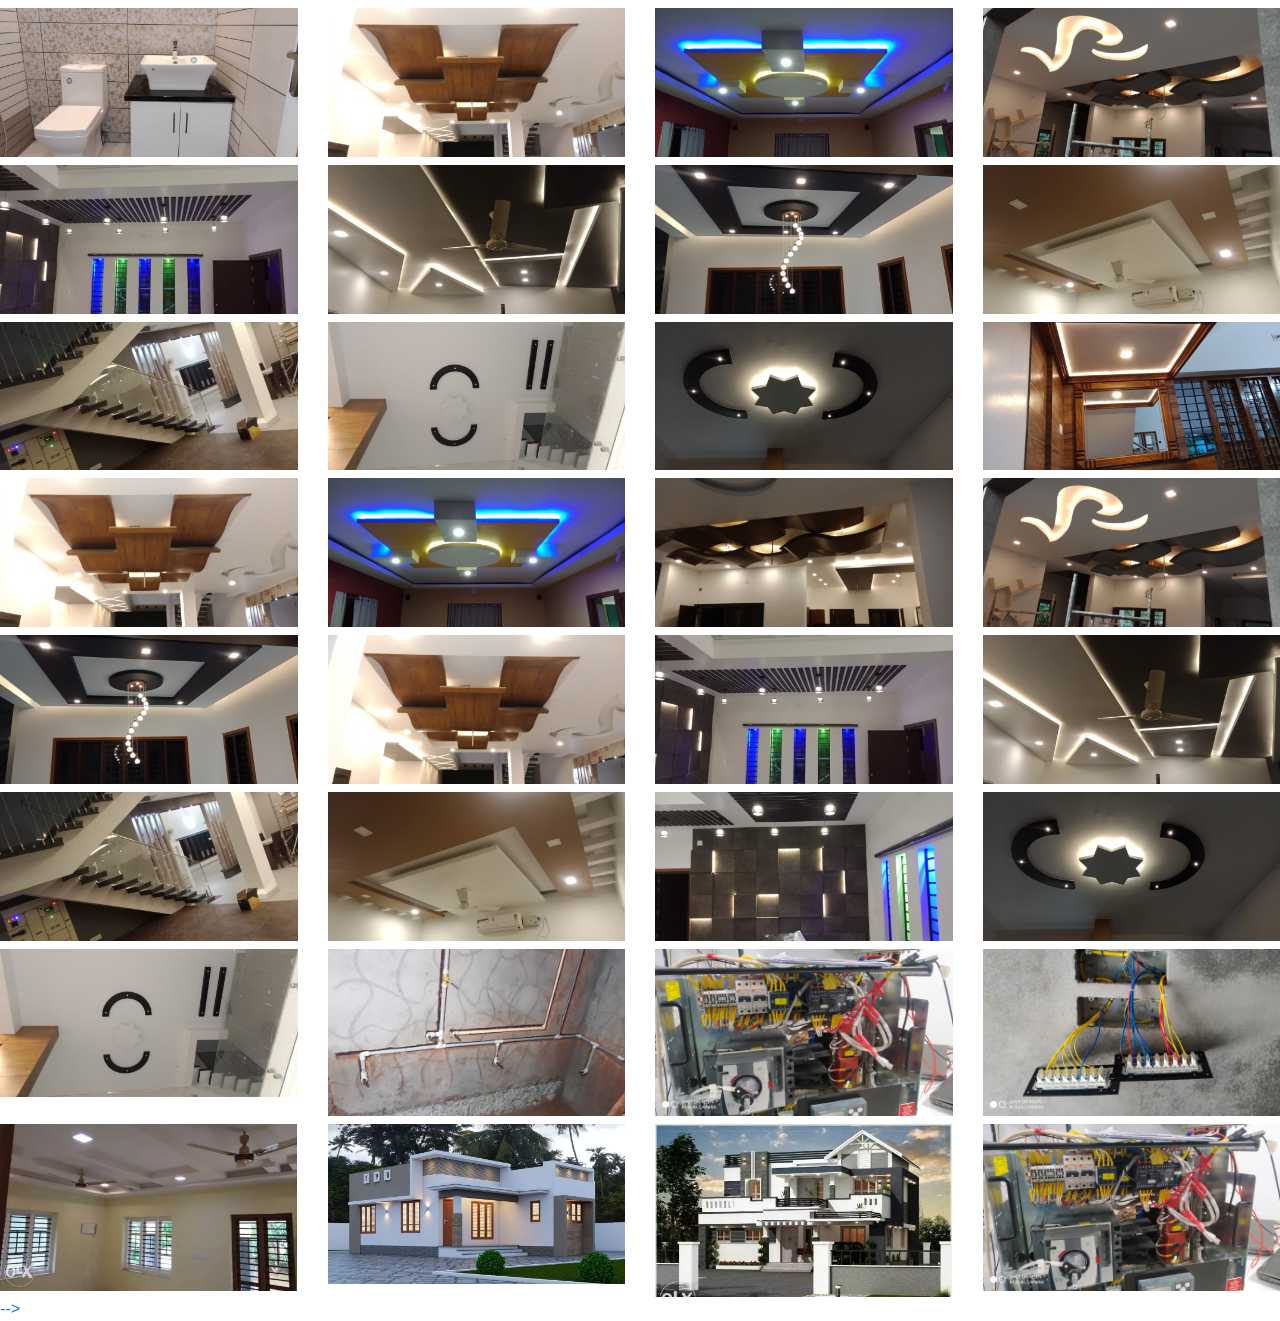
==== images.html @ d042507b "first commit" ====
<!DOCTYPE html>
<html lang="en">

<head>
    <meta charset="UTF-8">
    <meta http-equiv="X-UA-Compatible" content="IE=edge">
    <meta name="viewport" content="width=device-width, initial-scale=1.0">
    <title>Document</title>
    <!-- CSS only -->
    <link rel="stylesheet" href="plugins/bootstrap/bootstrap.min.css">
        <!-- FontAwesome -->
</head> 

<body>
    <div class="row mt-2">
        <div class="col-3">
            <a href="images/work image/image12.jpg" class="gallery-lightbox" data-gall="gallery-item">
                <img src="images/work image/image12.jpg" alt="" class="img-fluid">
        </div>
        <div class="col-3">
            <a href="images/work image/image13.jpg" class="gallery-lightbox" data-gall="gallery-item">
                <img src="images/work image/image13.jpg" alt="" class="img-fluid">
        </div>
        <div class="col-3">
            <a href="images/work image/image14.jpg" class="gallery-lightbox" data-gall="gallery-item">
                <img src="images/work image/image14.jpg" alt="" class="img-fluid">
        </div>
        <div class="col-3">
            <a href="images/work image/image15.jpg" class="gallery-lightbox" data-gall="gallery-item">
                <img src="images/work image/image15.jpg" alt="" class="img-fluid">
        </div>
    </div>

    <div class="row mt-2">
        <div class="col-3">
            <a href="images/work image/image16.jpg" class="gallery-lightbox" data-gall="gallery-item">
                <img src="images/work image/image16.jpg" alt="" class="img-fluid">
        </div>
        <div class="col-3">
            <a href="images/work image/image17.jpg" class="gallery-lightbox" data-gall="gallery-item">
                <img src="images/work image/image17.jpg" alt="" class="img-fluid">
        </div>
        <div class="col-3">
            <a href="images/work image/image18.jpg" class="gallery-lightbox" data-gall="gallery-item">
                <img src="images/work image/image18.jpg" alt="" class="img-fluid">
        </div>
        <div class="col-3">
            <a href="images/work image/image19.jpg" class="gallery-lightbox" data-gall="gallery-item">
                <img src="images/work image/image19.jpg" alt="" class="img-fluid">
        </div>
    </div>


    <div class="row mt-2">
        <div class="col-3">
            <a href="images/work image/image20.jpg" class="gallery-lightbox" data-gall="gallery-item">
                <img src="images/work image/image20.jpg" alt="" class="img-fluid">
        </div>
        <div class="col-3">
            <a href="images/work image/image21.jpg" class="gallery-lightbox" data-gall="gallery-item">
                <img src="images/work image/image21.jpg" alt="" class="img-fluid">
        </div>
        <div class="col-3">
            <a href="images/work image/image22.jpg" class="gallery-lightbox" data-gall="gallery-item">
                <img src="images/work image/image22.jpg" alt="" class="img-fluid">
        </div>
        <div class="col-3">
            <a href="images/work image/image23.jpg" class="gallery-lightbox" data-gall="gallery-item">
                <img src="images/work image/image23.jpg" alt="" class="img-fluid">
        </div>
    </div>


    <div class="row mt-2">
        <div class="col-3">
            <a href="images/work image/image24.jpg" class="gallery-lightbox" data-gall="gallery-item">
                  <img src="images/work image/image24.jpg" alt="" class="img-fluid">       </div>
        <div class="col-3">
             <a href="images/work image/image25.jpg" class="gallery-lightbox" data-gall="gallery-item">
                  <img src="images/work image/image25.jpg" alt="" class="img-fluid">       </div>
        <div class="col-3">
             <a href="images/work image/image26.jpg" class="gallery-lightbox" data-gall="gallery-item">
                  <img src="images/work image/image26.jpg" alt="" class="img-fluid">       </div>
        <div class="col-3">
             <a href="images/work image/image27.jpg" class="gallery-lightbox" data-gall="gallery-item">
                  <img src="images/work image/image27.jpg" alt="" class="img-fluid">       </div>
    </div>


    <div class="row mt-2">
        <div class="col-3">
            <a href="images/work image/image28.jpg" class="gallery-lightbox" data-gall="gallery-item">
                  <img src="images/work image/image28.jpg" alt="" class="img-fluid">
        </div>
        <div class="col-3">
           <a href="images/work image/image29.jpg" class="gallery-lightbox" data-gall="gallery-item">
                  <img src="images/work image/image29.jpg" alt="" class="img-fluid">
        </div>
        <div class="col-3">
           <a href="images/work image/image30.jpg" class="gallery-lightbox" data-gall="gallery-item">
                  <img src="images/work image/image30.jpg" alt="" class="img-fluid">
        </div>
        <div class="col-3">
           <a href="images/work image/image31.jpg" class="gallery-lightbox" data-gall="gallery-item">
                  <img src="images/work image/image31.jpg" alt="" class="img-fluid">
        </div>
    </div>


    <div class="row mt-2">
        <div class="col-3">
            <a href="images/work image/image32.jpg" class="gallery-lightbox" data-gall="gallery-item">
                  <img src="images/work image/image32.jpg" alt="" class="img-fluid">
        </div>
        <div class="col-3">
            <a href="images/work image/image33.jpg" class="gallery-lightbox" data-gall="gallery-item">
                  <img src="images/work image/image33.jpg" alt="" class="img-fluid">
        </div>
        <div class="col-3">
             <a href="images/work image/image34.jpg" class="gallery-lightbox" data-gall="gallery-item">
                  <img src="images/work image/image34.jpg" alt="" class="img-fluid">        </div>
        <div class="col-3">
             <a href="images/work image/image35.jpg" class="gallery-lightbox" data-gall="gallery-item">
                  <img src="images/work image/image35.jpg" alt="" class="img-fluid">        </div>
    </div>


    <div class="row mt-2">
        <div class="col-3">
             <a href="images/work image/image36.jpg" class="gallery-lightbox" data-gall="gallery-item">
                  <img src="images/work image/image36.jpg" alt="" class="img-fluid">        </div>
        <div class="col-3">
             <a href="images/work image/image37.jpg" class="gallery-lightbox" data-gall="gallery-item">
                  <img src="images/work image/image37.jpg" alt="" class="img-fluid">        </div>
        <div class="col-3">
            <a href="images/work image/image38.jpg" class="gallery-lightbox" data-gall="gallery-item">
                  <img src="images/work image/image38.jpg" alt="" class="img-fluid">
        </div>
        <div class="col-3">
            <a href="images/work image/image39.jpg" class="gallery-lightbox" data-gall="gallery-item">
                  <img src="images/work image/image39.jpg" alt="" class="img-fluid">
        </div>
    </div>


    <div class="row mt-2">
        <div class="col-3">
             <a href="images/work image/image40.jpg" class="gallery-lightbox" data-gall="gallery-item">
                  <img src="images/work image/image40.jpg" alt="" class="img-fluid">        </div>
        <div class="col-3">
             <a href="images/work image/image7.jpg" class="gallery-lightbox" data-gall="gallery-item">
                  <img src="images/work image/image7.jpg" alt="" class="img-fluid">        </div>
        <div class="col-3">
            <a href="images/work image/image41.jpg" class="gallery-lightbox" data-gall="gallery-item">
                  <img src="images/work image/image41.jpg" alt="" class="img-fluid">
        </div>
        <div class="col-3">
            <a href="images/work image/image42.jpg" class="gallery-lightbox" data-gall="gallery-item">
                  <img src="images/work image/image42.jpg" alt="" class="img-fluid">
        </div>
    </div> -->
    <script src="plugins/bootstrap/bootstrap.min.js" defer></script>
</body>
<!-- JavaScript Bundle with Popper -->


</html>
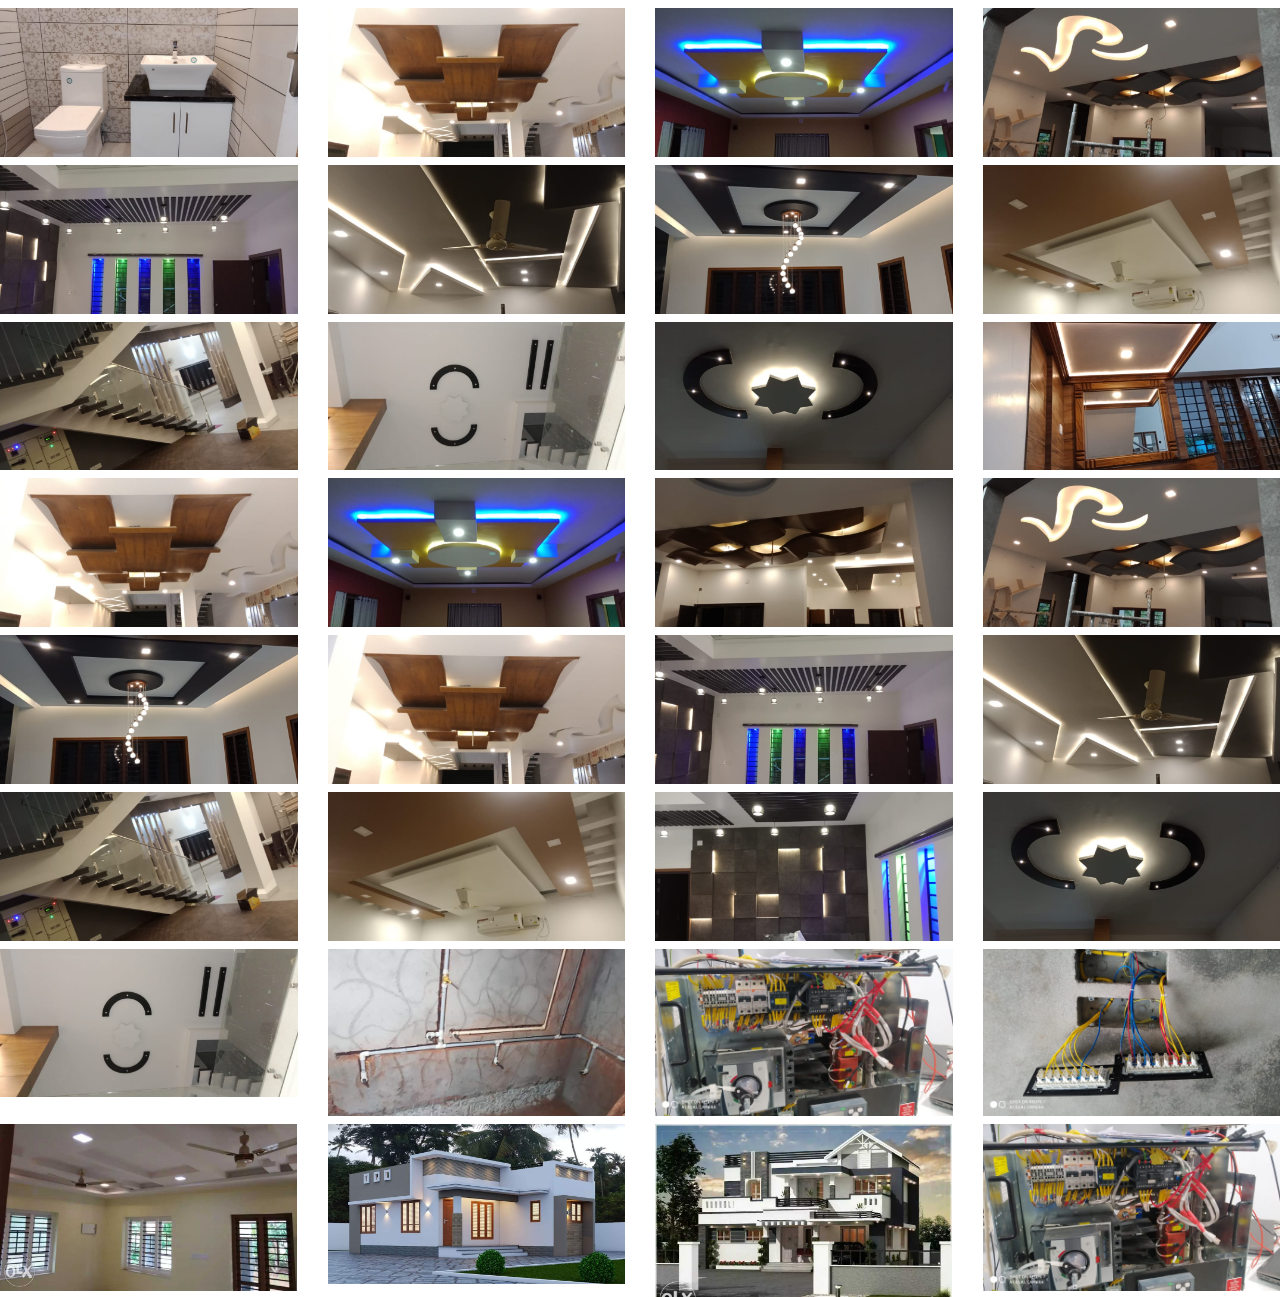
==== commit fec752bc: "second commit images changed" ====
--- a/images.html
+++ b/images.html
@@ -12,39 +12,41 @@
 </head> 
 
 <body>
+
+
     <div class="row mt-2">
-        <div class="col-3">
+        <div class="col-lg-3 col-md-4">
             <a href="images/work image/image12.jpg" class="gallery-lightbox" data-gall="gallery-item">
                 <img src="images/work image/image12.jpg" alt="" class="img-fluid">
         </div>
-        <div class="col-3">
+        <div class="col-lg-3 col-md-4">
             <a href="images/work image/image13.jpg" class="gallery-lightbox" data-gall="gallery-item">
                 <img src="images/work image/image13.jpg" alt="" class="img-fluid">
         </div>
-        <div class="col-3">
+        <div class="col-lg-3 col-md-4">
             <a href="images/work image/image14.jpg" class="gallery-lightbox" data-gall="gallery-item">
                 <img src="images/work image/image14.jpg" alt="" class="img-fluid">
         </div>
-        <div class="col-3">
+        <div class="col-lg-3 col-md-4">
             <a href="images/work image/image15.jpg" class="gallery-lightbox" data-gall="gallery-item">
                 <img src="images/work image/image15.jpg" alt="" class="img-fluid">
         </div>
     </div>
 
     <div class="row mt-2">
-        <div class="col-3">
+        <div class="col-lg-3 col-md-4">
             <a href="images/work image/image16.jpg" class="gallery-lightbox" data-gall="gallery-item">
                 <img src="images/work image/image16.jpg" alt="" class="img-fluid">
         </div>
-        <div class="col-3">
+        <div class="col-lg-3 col-md-4">
             <a href="images/work image/image17.jpg" class="gallery-lightbox" data-gall="gallery-item">
                 <img src="images/work image/image17.jpg" alt="" class="img-fluid">
         </div>
-        <div class="col-3">
+        <div class="col-lg-3 col-md-4">
             <a href="images/work image/image18.jpg" class="gallery-lightbox" data-gall="gallery-item">
                 <img src="images/work image/image18.jpg" alt="" class="img-fluid">
         </div>
-        <div class="col-3">
+        <div class="col-lg-3 col-md-4">
             <a href="images/work image/image19.jpg" class="gallery-lightbox" data-gall="gallery-item">
                 <img src="images/work image/image19.jpg" alt="" class="img-fluid">
         </div>
@@ -52,19 +54,19 @@
 
 
     <div class="row mt-2">
-        <div class="col-3">
+        <div class="col-lg-3 col-md-4">
             <a href="images/work image/image20.jpg" class="gallery-lightbox" data-gall="gallery-item">
                 <img src="images/work image/image20.jpg" alt="" class="img-fluid">
         </div>
-        <div class="col-3">
+        <div class="col-lg-3 col-md-4">
             <a href="images/work image/image21.jpg" class="gallery-lightbox" data-gall="gallery-item">
                 <img src="images/work image/image21.jpg" alt="" class="img-fluid">
         </div>
-        <div class="col-3">
+        <div class="col-lg-3 col-md-4">
             <a href="images/work image/image22.jpg" class="gallery-lightbox" data-gall="gallery-item">
                 <img src="images/work image/image22.jpg" alt="" class="img-fluid">
         </div>
-        <div class="col-3">
+        <div class="col-lg-3 col-md-4">
             <a href="images/work image/image23.jpg" class="gallery-lightbox" data-gall="gallery-item">
                 <img src="images/work image/image23.jpg" alt="" class="img-fluid">
         </div>
@@ -72,35 +74,35 @@
 
 
     <div class="row mt-2">
-        <div class="col-3">
+        <div class="col-lg-3 col-md-4">
             <a href="images/work image/image24.jpg" class="gallery-lightbox" data-gall="gallery-item">
                   <img src="images/work image/image24.jpg" alt="" class="img-fluid">       </div>
-        <div class="col-3">
+        <div class="col-lg-3 col-md-4">
              <a href="images/work image/image25.jpg" class="gallery-lightbox" data-gall="gallery-item">
                   <img src="images/work image/image25.jpg" alt="" class="img-fluid">       </div>
-        <div class="col-3">
+        <div class="col-lg-3 col-md-4">
              <a href="images/work image/image26.jpg" class="gallery-lightbox" data-gall="gallery-item">
                   <img src="images/work image/image26.jpg" alt="" class="img-fluid">       </div>
-        <div class="col-3">
+        <div class="col-lg-3 col-md-4">
              <a href="images/work image/image27.jpg" class="gallery-lightbox" data-gall="gallery-item">
                   <img src="images/work image/image27.jpg" alt="" class="img-fluid">       </div>
     </div>
 
 
     <div class="row mt-2">
-        <div class="col-3">
+        <div class="col-lg-3 col-md-4">
             <a href="images/work image/image28.jpg" class="gallery-lightbox" data-gall="gallery-item">
                   <img src="images/work image/image28.jpg" alt="" class="img-fluid">
         </div>
-        <div class="col-3">
+        <div class="col-lg-3 col-md-4">
            <a href="images/work image/image29.jpg" class="gallery-lightbox" data-gall="gallery-item">
                   <img src="images/work image/image29.jpg" alt="" class="img-fluid">
         </div>
-        <div class="col-3">
+        <div class="col-lg-3 col-md-4">
            <a href="images/work image/image30.jpg" class="gallery-lightbox" data-gall="gallery-item">
                   <img src="images/work image/image30.jpg" alt="" class="img-fluid">
         </div>
-        <div class="col-3">
+        <div class="col-lg-3 col-md-4">
            <a href="images/work image/image31.jpg" class="gallery-lightbox" data-gall="gallery-item">
                   <img src="images/work image/image31.jpg" alt="" class="img-fluid">
         </div>
@@ -108,35 +110,35 @@
 
 
     <div class="row mt-2">
-        <div class="col-3">
+        <div class="col-lg-3 col-md-4">
             <a href="images/work image/image32.jpg" class="gallery-lightbox" data-gall="gallery-item">
                   <img src="images/work image/image32.jpg" alt="" class="img-fluid">
         </div>
-        <div class="col-3">
+        <div class="col-lg-3 col-md-4">
             <a href="images/work image/image33.jpg" class="gallery-lightbox" data-gall="gallery-item">
                   <img src="images/work image/image33.jpg" alt="" class="img-fluid">
         </div>
-        <div class="col-3">
+        <div class="col-lg-3 col-md-4">
              <a href="images/work image/image34.jpg" class="gallery-lightbox" data-gall="gallery-item">
                   <img src="images/work image/image34.jpg" alt="" class="img-fluid">        </div>
-        <div class="col-3">
+        <div class="col-lg-3 col-md-4">
              <a href="images/work image/image35.jpg" class="gallery-lightbox" data-gall="gallery-item">
                   <img src="images/work image/image35.jpg" alt="" class="img-fluid">        </div>
     </div>
 
 
     <div class="row mt-2">
-        <div class="col-3">
+        <div class="col-lg-3 col-md-4">
              <a href="images/work image/image36.jpg" class="gallery-lightbox" data-gall="gallery-item">
                   <img src="images/work image/image36.jpg" alt="" class="img-fluid">        </div>
-        <div class="col-3">
+        <div class="col-lg-3 col-md-4">
              <a href="images/work image/image37.jpg" class="gallery-lightbox" data-gall="gallery-item">
                   <img src="images/work image/image37.jpg" alt="" class="img-fluid">        </div>
-        <div class="col-3">
+        <div class="col-lg-3 col-md-4">
             <a href="images/work image/image38.jpg" class="gallery-lightbox" data-gall="gallery-item">
                   <img src="images/work image/image38.jpg" alt="" class="img-fluid">
         </div>
-        <div class="col-3">
+        <div class="col-lg-3 col-md-4">
             <a href="images/work image/image39.jpg" class="gallery-lightbox" data-gall="gallery-item">
                   <img src="images/work image/image39.jpg" alt="" class="img-fluid">
         </div>
@@ -144,21 +146,21 @@
 
 
     <div class="row mt-2">
-        <div class="col-3">
+        <div class="col-lg-3 col-md-4">
              <a href="images/work image/image40.jpg" class="gallery-lightbox" data-gall="gallery-item">
                   <img src="images/work image/image40.jpg" alt="" class="img-fluid">        </div>
-        <div class="col-3">
+        <div class="col-lg-3 col-md-4">
              <a href="images/work image/image7.jpg" class="gallery-lightbox" data-gall="gallery-item">
                   <img src="images/work image/image7.jpg" alt="" class="img-fluid">        </div>
-        <div class="col-3">
+        <div class="col-lg-3 col-md-4">
             <a href="images/work image/image41.jpg" class="gallery-lightbox" data-gall="gallery-item">
                   <img src="images/work image/image41.jpg" alt="" class="img-fluid">
         </div>
-        <div class="col-3">
+        <div class="col-lg-3 col-md-4">
             <a href="images/work image/image42.jpg" class="gallery-lightbox" data-gall="gallery-item">
                   <img src="images/work image/image42.jpg" alt="" class="img-fluid">
         </div>
-    </div> -->
+    </div>
     <script src="plugins/bootstrap/bootstrap.min.js" defer></script>
 </body>
 <!-- JavaScript Bundle with Popper -->
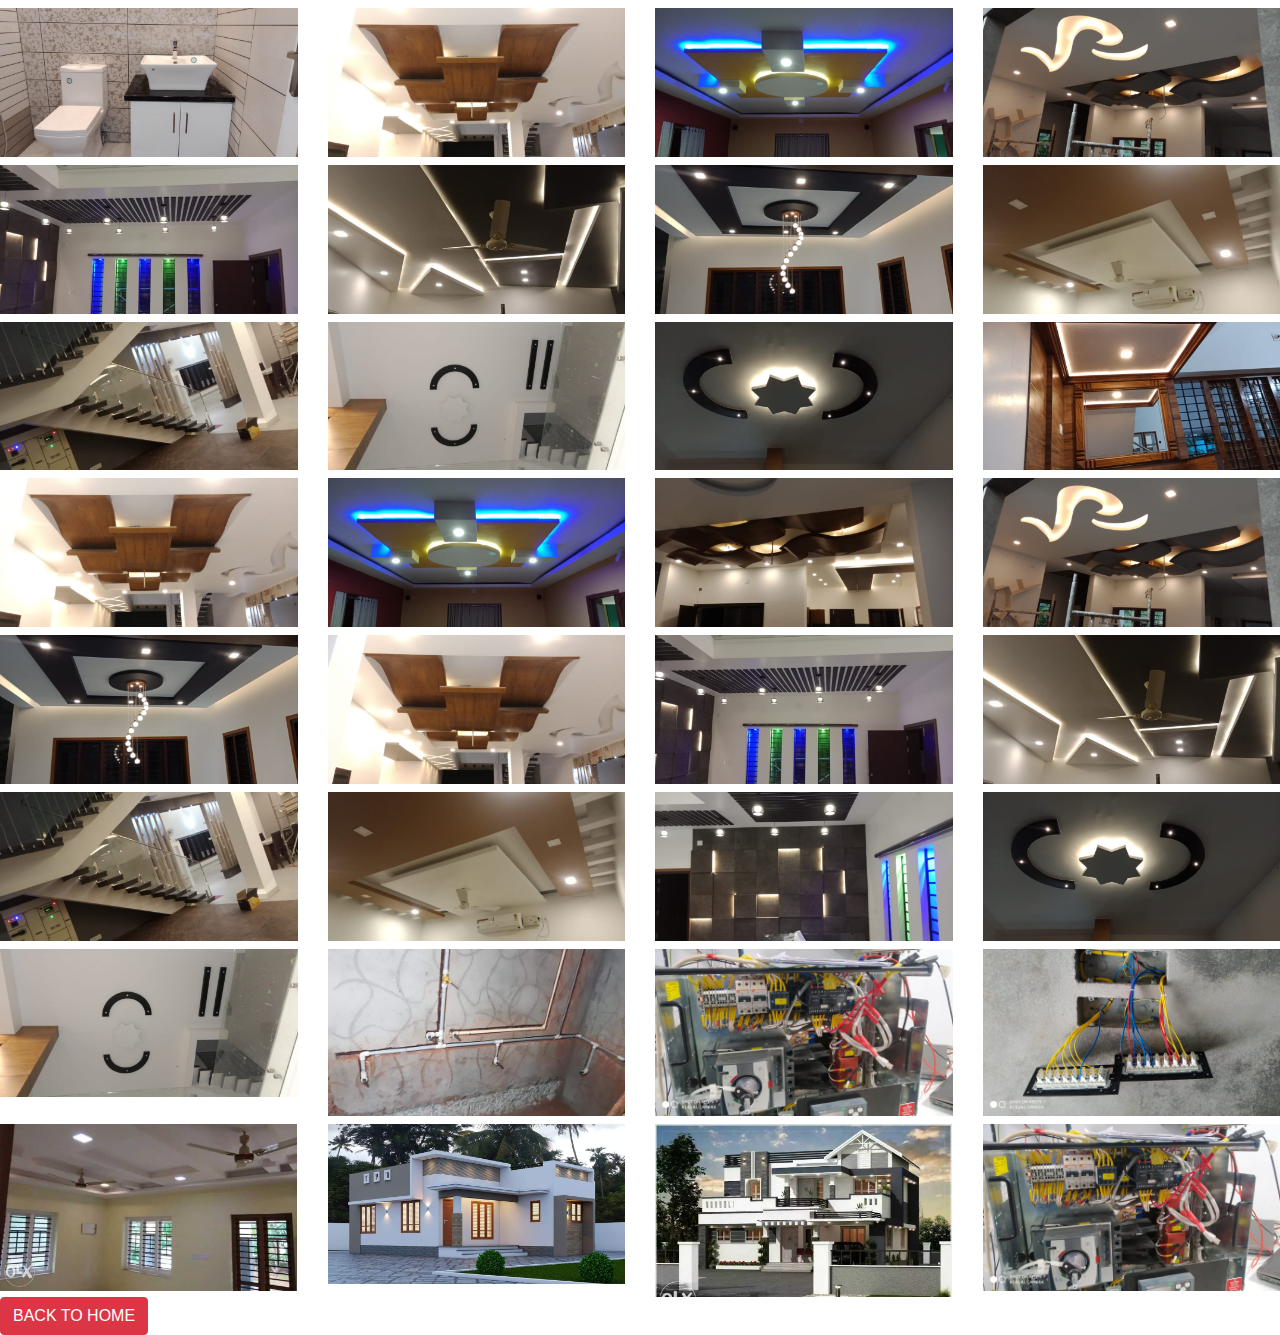
==== commit 38270cb2: "last commit" ====
--- a/images.html
+++ b/images.html
@@ -161,6 +161,7 @@
                   <img src="images/work image/image42.jpg" alt="" class="img-fluid">
         </div>
     </div>
+    <a href="index.html"><button type="button" class="btn btn-danger" style="text-align: center;">BACK TO HOME</button></a> 
     <script src="plugins/bootstrap/bootstrap.min.js" defer></script>
 </body>
 <!-- JavaScript Bundle with Popper -->
